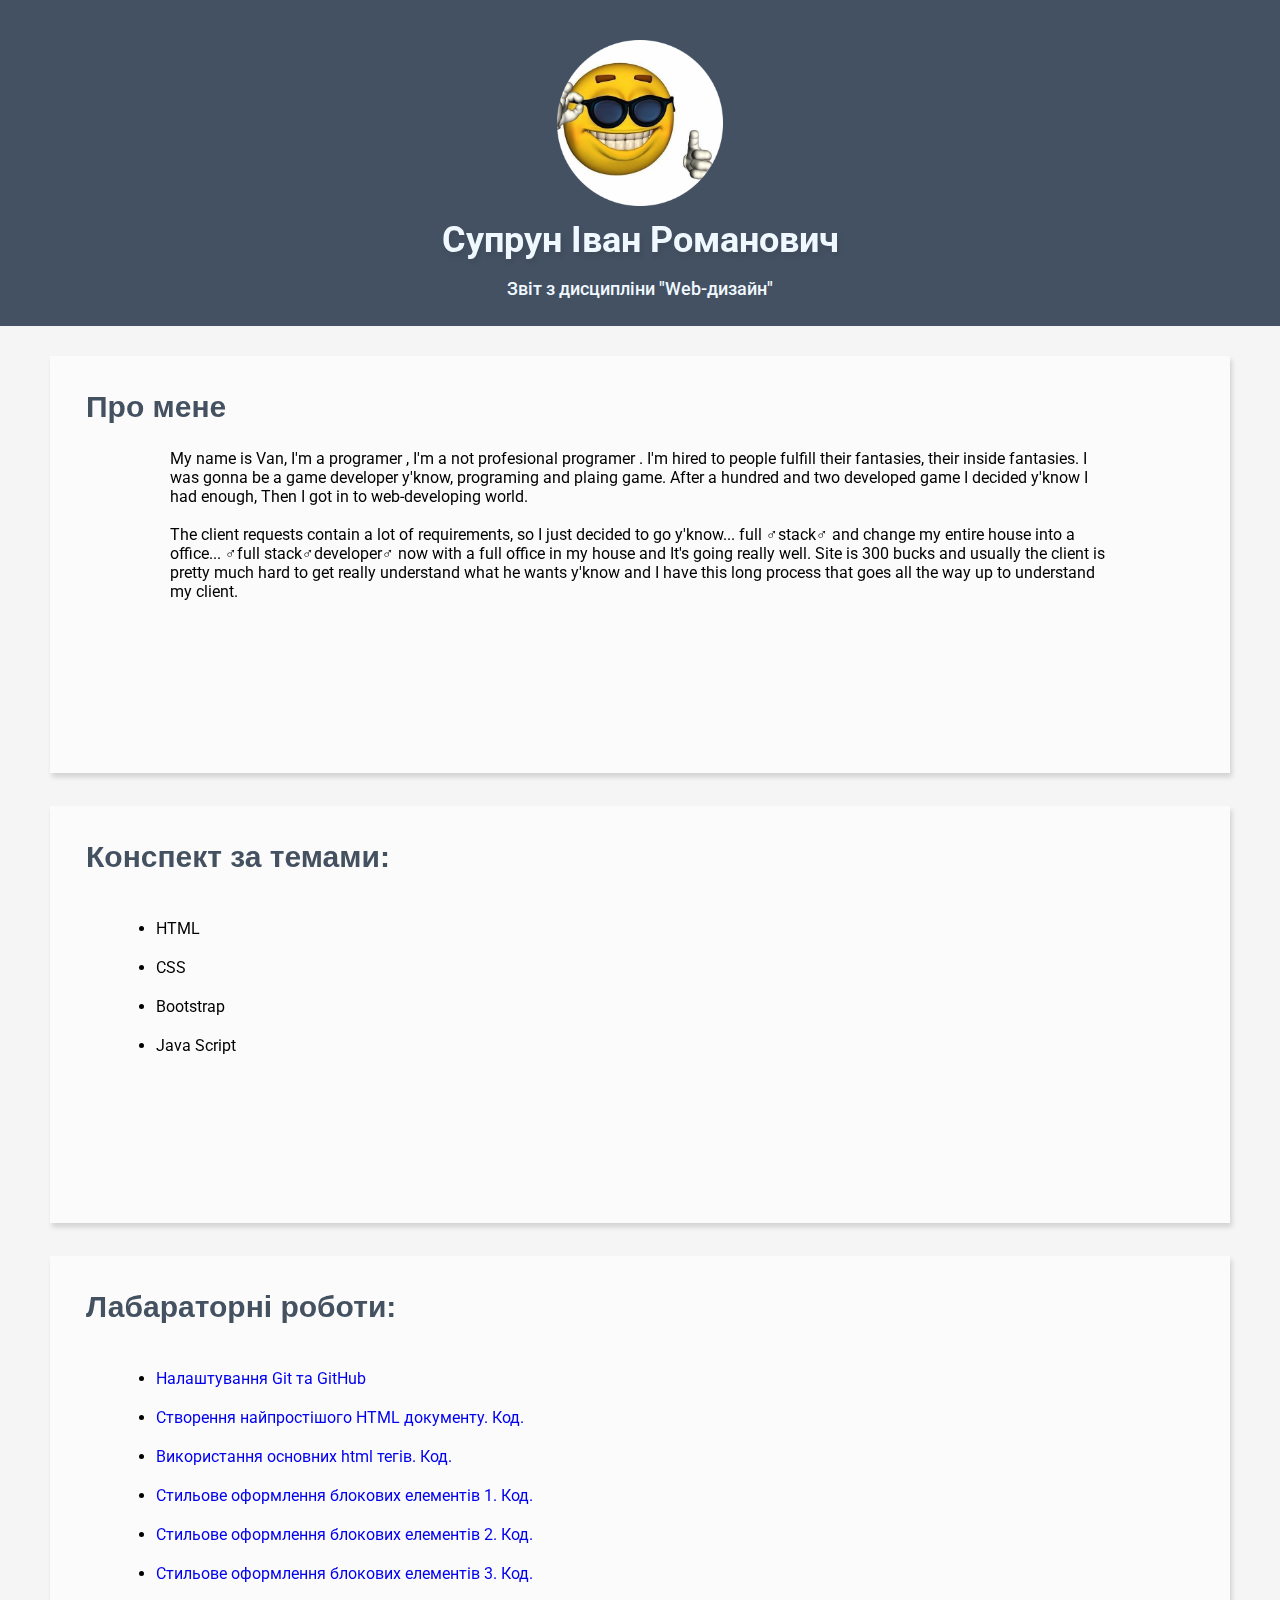
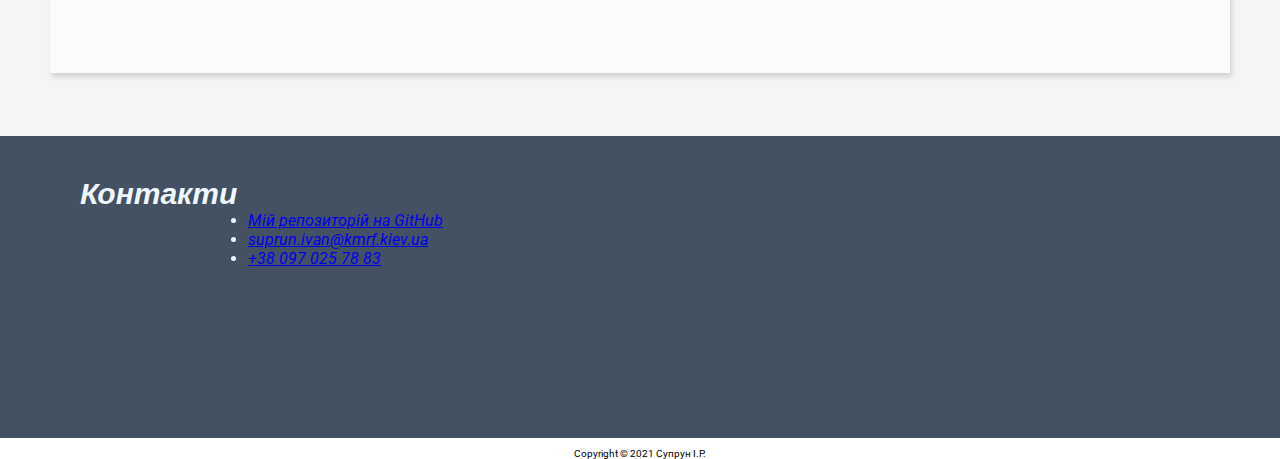
==== index.html @ cba5a213 "fix errors" ====
<!DOCTYPE html>
<html lang="uk">

<head>
    <meta charset="UTF-8">
    <meta name="viewport" content="width=device-width, initial-scale=1.0">
    <title>Семантичні теги HTML</title>
    <link rel="preconnect" href="https://fonts.gstatic.com">
    <link href="https://fonts.googleapis.com/css2?family=Roboto:wght@400;700&display=swap" rel="stylesheet">
    <link rel="stylesheet" href="css/main.css">
</head>

<body>
    <header class="header">
        <div><img src="img/1.png" title="Моє фото" alt="Моє фото" height="166px"></div>
        <h1 class="header_name">Супрун Іван Романович</h1>
        <h2 class="header_titel">Звіт з дисципліни "Web-дизайн"</h2>
    </header>

    <main class="content">
        <article class="article"><h3 class="article_title">Про мене</h3>
        <p>My name is Van, I'm a programer , I'm a not profesional programer . I'm hired to people fulfill their fantasies, their
        inside fantasies. I was gonna be a game developer y'know, programing and plaing game. After a hundred and two developed
        game I decided y'know I had enough, Then I got in to web-developing world.</p>
        <br>
        <p>The client requests contain a lot of
        requirements, so I just decided to go y'know... full ♂stack♂ and change my entire house into a office... ♂full
        stack♂developer♂ now with a full office in my house and It's going really well. Site is 300 bucks and usually the client
        is pretty much hard to get really understand what he wants y'know and I have this long process that goes all the way up
        to understand my client.
        </p>
        </article>

        <article class="article">
        <h3 class="article_title">Конспект за темами:</h3>
        <ul>
            <li class="li">HTML</li>
            <li class="li">CSS</li>
            <li class="li">Bootstrap</li>
            <li class="li">Java Script</li>
        </ul>
        </article>

        <article class="article">
        <h3 class="article_title">Лабараторні роботи:</h3>
        <ul>
            <li class="li"><a href="https://github.com/Anderli-dev/web-lessons/blob/main/README.txt" class="ref">Налаштування Git та GitHub</a></li>
            <li class="li"><a href="./01/index.html"  class="ref">Створення найпростішого HTML документу.</a><a href="https://github.com/Anderli-dev/web-lessons/blob/main/01/index.html"  class="ref"> Код.</a></li>
            <li class="li"><a href="./02/index.html"  class="ref">Використання основних html тегів.</a><a href="https://github.com/Anderli-dev/web-lessons/blob/main/02/index.html"  class="ref"> Код.</a></li>
            <li class="li"><a href="./04/lab_4_1.html"  class="ref">Стильове оформлення блокових елементів 1.</a><a href="https://github.com/Anderli-dev/web-lessons/blob/main/04/lab_4_1.html"  class="ref"> Код.</a></li>
            <li class="li"><a href="./04/lab_4_2.html" class="ref">Стильове оформлення блокових елементів 2.</a><a href="https://github.com/Anderli-dev/web-lessons/blob/main/04/lab_4_2.html" class="ref"> Код.</a></li>
            <li class="li"><a href="./04/lab_4_3.html" class="ref">Стильове оформлення блокових елементів 3.</a><a href="https://github.com/Anderli-dev/web-lessons/blob/main/04/lab_4_.html" class="ref"> Код.</a></li>
        </ul>
        </article>
    </main>
    <footer class="footer">
        <address>
        <h3 style="font-size: 30px; font-family: Arial;">Контакти</h3>
        <ul class="footer_li">
        <li class="footer_li"><a href="https://github.com/AndrewNaum/web-lessons">Мій репозиторій на GitHub</a></li>
        <li class="footer_li"><a href="mailto:suprun.ivan@kmrf.kiev.ua">suprun.ivan@kmrf.kiev.ua</a></li>
        <li class="footer_li"><a href="tel:+380970257883">+38 097 025 78 83</a></li>
        </ul>
        </address>
    </footer>
    <p style="text-align: center; font-size: 10px;">Copyright © 2021 Супрун І.Р.</p>
</body>

</html>
---- css/main.css ----
* {
  font-family: "Roboto", sans-serif;
  margin: 0;
}

.header {
  height: 326px;
  color: aliceblue;
  background-color: #445162;
  text-align: center;
  padding-top: 40px;
  padding-bottom: 30px;
  box-sizing: border-box;
}

.header_name {
  padding-top: 18px;
  padding-bottom: 25px;
  font-size: 36px;
  line-height: 24px;
  font-weight: 700;
  filter: drop-shadow(2.5px 4.33px 2.5px rgba(0, 0, 0, 0.08));
}

.header_titel {
  font-size: 18px;
  line-height: 24px;
  font-weight: 500;
}

.content {
  background-color: #f5f5f5;
  padding-bottom: 30px;
  padding-top: 30px;
}

.footer {
  height: 261px;
  background-color: #445162;
  color: aliceblue;
  text-align: left;
  padding-top: 41px;
  padding-left: 80px;
  margin-bottom: 10px;
}

.article {
  height: 296px;
  background-color: #fcfbfc;
  filter: drop-shadow(2.5px 4.33px 2.5px rgba(0, 0, 0, 0.14));
  padding-right: 120px;
  padding-left: 120px;
  padding-top: 33px;
  padding-bottom: 88px;

  margin-left: 50px;
  margin-right: 50px;
  margin-bottom: 33px;
}

.article_title {
  font-size: 30px;
  margin-left: -84px;
  line-height: 36px;
  color: #445161;
  font-family: "Arial";
  text-align: justify;
  margin-bottom: 24px;
}

.ref {
  text-decoration: none;
}

.ref:hover {
  color: red;
}

.p {
  font-size: 16px;
}

.li {
  margin-left: -54px;
  padding-top: 20px;
  font-size: 16px;
}

.footer_li {
  margin-left: 64px;
}
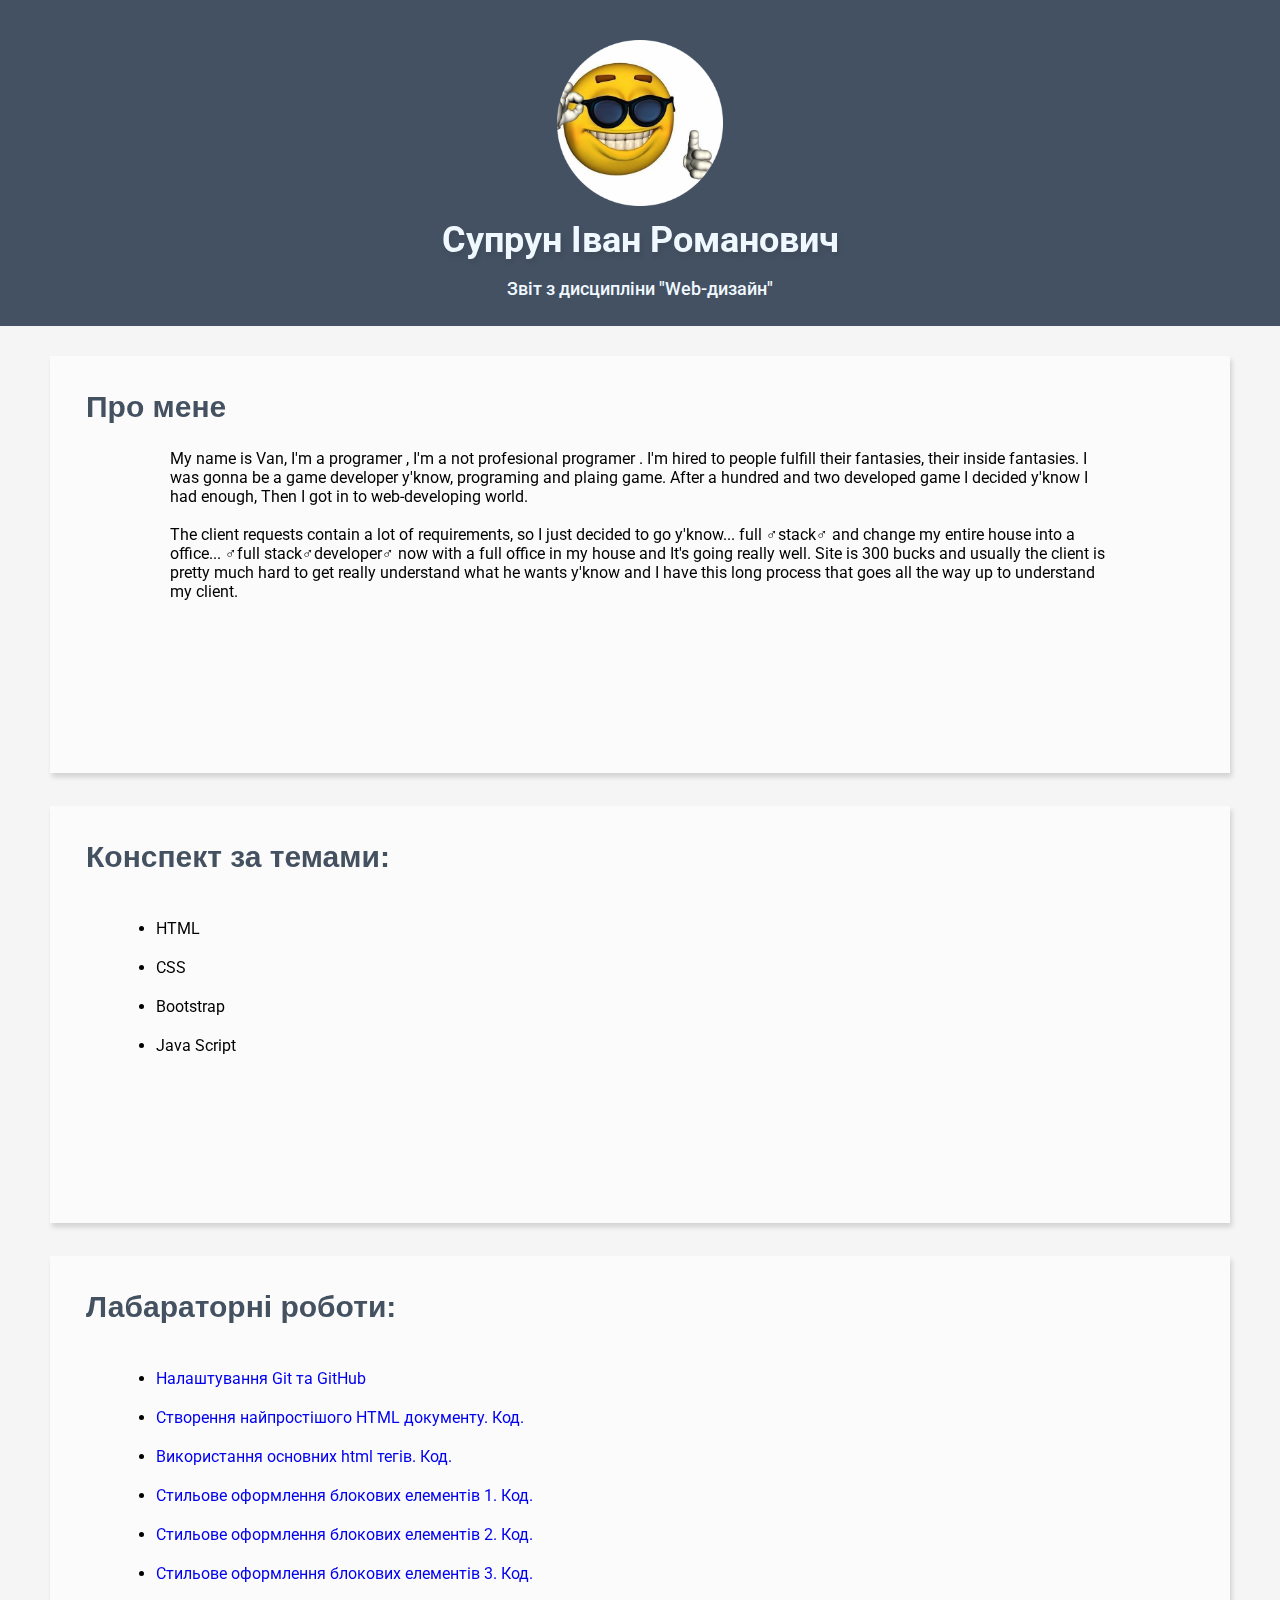
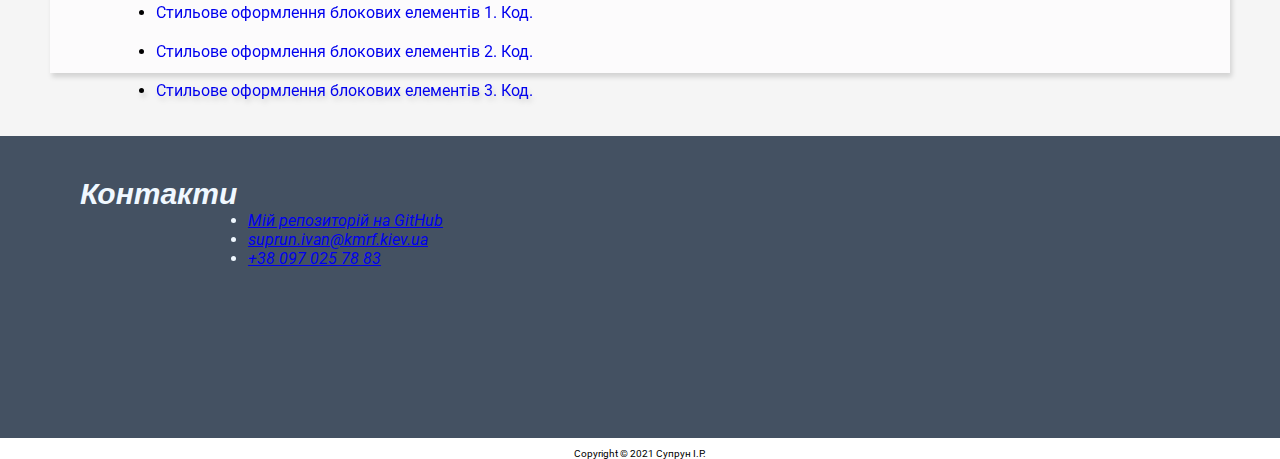
==== commit b69dce63: "fix errors" ====
--- a/index.html
+++ b/index.html
@@ -49,7 +49,10 @@
             <li class="li"><a href="./02/index.html"  class="ref">Використання основних html тегів.</a><a href="https://github.com/Anderli-dev/web-lessons/blob/main/02/index.html"  class="ref"> Код.</a></li>
             <li class="li"><a href="./04/lab_4_1.html"  class="ref">Стильове оформлення блокових елементів 1.</a><a href="https://github.com/Anderli-dev/web-lessons/blob/main/04/lab_4_1.html"  class="ref"> Код.</a></li>
             <li class="li"><a href="./04/lab_4_2.html" class="ref">Стильове оформлення блокових елементів 2.</a><a href="https://github.com/Anderli-dev/web-lessons/blob/main/04/lab_4_2.html" class="ref"> Код.</a></li>
-            <li class="li"><a href="./04/lab_4_3.html" class="ref">Стильове оформлення блокових елементів 3.</a><a href="https://github.com/Anderli-dev/web-lessons/blob/main/04/lab_4_.html" class="ref"> Код.</a></li>
+            <li class="li"><a href="./04/lab_4_3.html" class="ref">Стильове оформлення блокових елементів 3.</a><a href="https://github.com/Anderli-dev/web-lessons/blob/main/04/lab_4_3.html" class="ref"> Код.</a></li>
+            <li class="li"><a href="./05/lab_5_1.html" class="ref">Стильове оформлення блокових елементів 1.</a><a href="https://github.com/Anderli-dev/web-lessons/blob/main/04/lab_5_1.html" class="ref"> Код.</a></li>
+            <li class="li"><a href="./05/lab_5_2.html" class="ref">Стильове оформлення блокових елементів 2.</a><a href="https://github.com/Anderli-dev/web-lessons/blob/main/04/lab_5_2.html" class="ref"> Код.</a></li>
+            <li class="li"><a href="./05/lab_5_3.html" class="ref">Стильове оформлення блокових елементів 3.</a><a href="https://github.com/Anderli-dev/web-lessons/blob/main/04/lab_5_3.html" class="ref"> Код.</a></li>
         </ul>
         </article>
     </main>
@@ -57,7 +60,7 @@
         <address>
         <h3 style="font-size: 30px; font-family: Arial;">Контакти</h3>
         <ul class="footer_li">
-        <li class="footer_li"><a href="https://github.com/AndrewNaum/web-lessons">Мій репозиторій на GitHub</a></li>
+        <li class="footer_li"><a href="https://github.com/Anderli-dev/web-lessons">Мій репозиторій на GitHub</a></li>
         <li class="footer_li"><a href="mailto:suprun.ivan@kmrf.kiev.ua">suprun.ivan@kmrf.kiev.ua</a></li>
         <li class="footer_li"><a href="tel:+380970257883">+38 097 025 78 83</a></li>
         </ul>
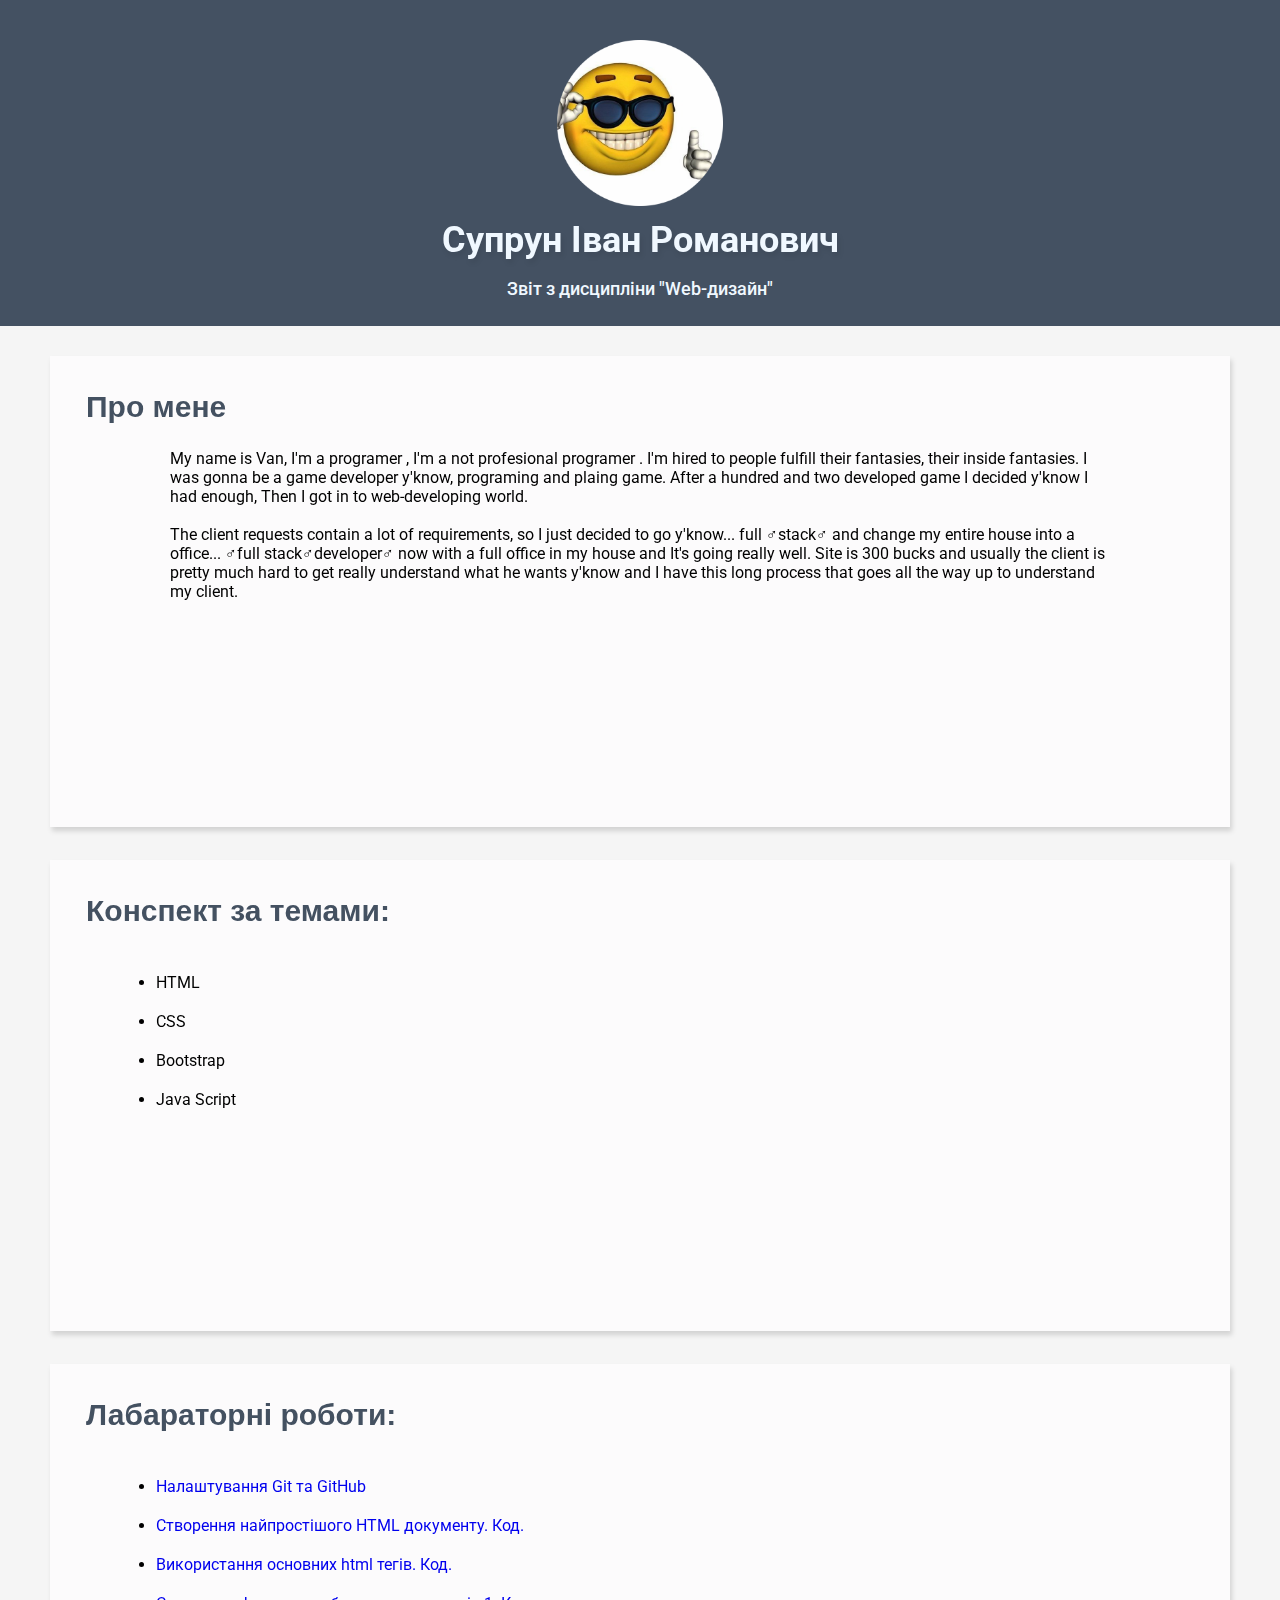
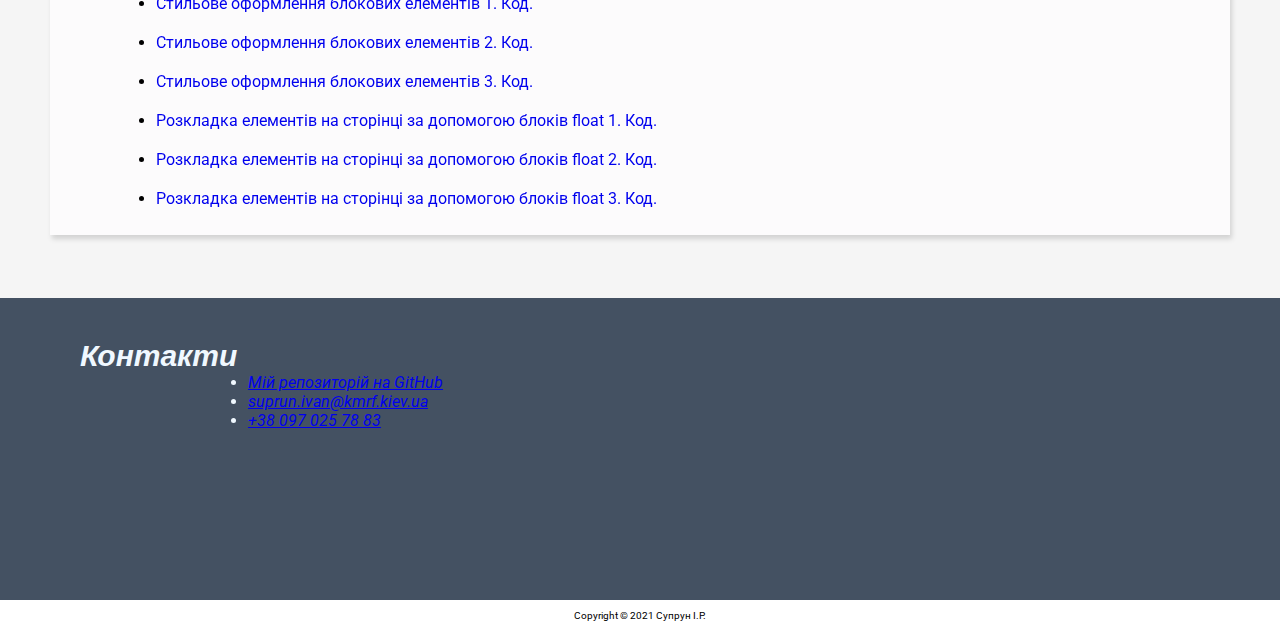
==== commit 4bef4b02: "fix errors" ====
--- a/index.html
+++ b/index.html
@@ -50,9 +50,9 @@
             <li class="li"><a href="./04/lab_4_1.html"  class="ref">Стильове оформлення блокових елементів 1.</a><a href="https://github.com/Anderli-dev/web-lessons/blob/main/04/lab_4_1.html"  class="ref"> Код.</a></li>
             <li class="li"><a href="./04/lab_4_2.html" class="ref">Стильове оформлення блокових елементів 2.</a><a href="https://github.com/Anderli-dev/web-lessons/blob/main/04/lab_4_2.html" class="ref"> Код.</a></li>
             <li class="li"><a href="./04/lab_4_3.html" class="ref">Стильове оформлення блокових елементів 3.</a><a href="https://github.com/Anderli-dev/web-lessons/blob/main/04/lab_4_3.html" class="ref"> Код.</a></li>
-            <li class="li"><a href="./05/lab_5_1.html" class="ref">Стильове оформлення блокових елементів 1.</a><a href="https://github.com/Anderli-dev/web-lessons/blob/main/04/lab_5_1.html" class="ref"> Код.</a></li>
-            <li class="li"><a href="./05/lab_5_2.html" class="ref">Стильове оформлення блокових елементів 2.</a><a href="https://github.com/Anderli-dev/web-lessons/blob/main/04/lab_5_2.html" class="ref"> Код.</a></li>
-            <li class="li"><a href="./05/lab_5_3.html" class="ref">Стильове оформлення блокових елементів 3.</a><a href="https://github.com/Anderli-dev/web-lessons/blob/main/04/lab_5_3.html" class="ref"> Код.</a></li>
+            <li class="li"><a href="./05/lab5_1.html" class="ref">Розкладка елементів на сторінці за допомогою блоків float 1.</a><a href="https://github.com/Anderli-dev/web-lessons/blob/main/04/lab5_1.html" class="ref"> Код.</a></li>
+            <li class="li"><a href="./05/lab5_2.html" class="ref">Розкладка елементів на сторінці за допомогою блоків float 2.</a><a href="https://github.com/Anderli-dev/web-lessons/blob/main/04/lab5_2.html" class="ref"> Код.</a></li>
+            <li class="li"><a href="./05/lab5_3.html" class="ref">Розкладка елементів на сторінці за допомогою блоків float 3.</a><a href="https://github.com/Anderli-dev/web-lessons/blob/main/04/lab5_3.html" class="ref"> Код.</a></li>
         </ul>
         </article>
     </main>
--- a/css/main.css
+++ b/css/main.css
@@ -45,7 +45,7 @@
 }
 
 .article {
-  height: 296px;
+  height: 350px;
   background-color: #fcfbfc;
   filter: drop-shadow(2.5px 4.33px 2.5px rgba(0, 0, 0, 0.14));
   padding-right: 120px;
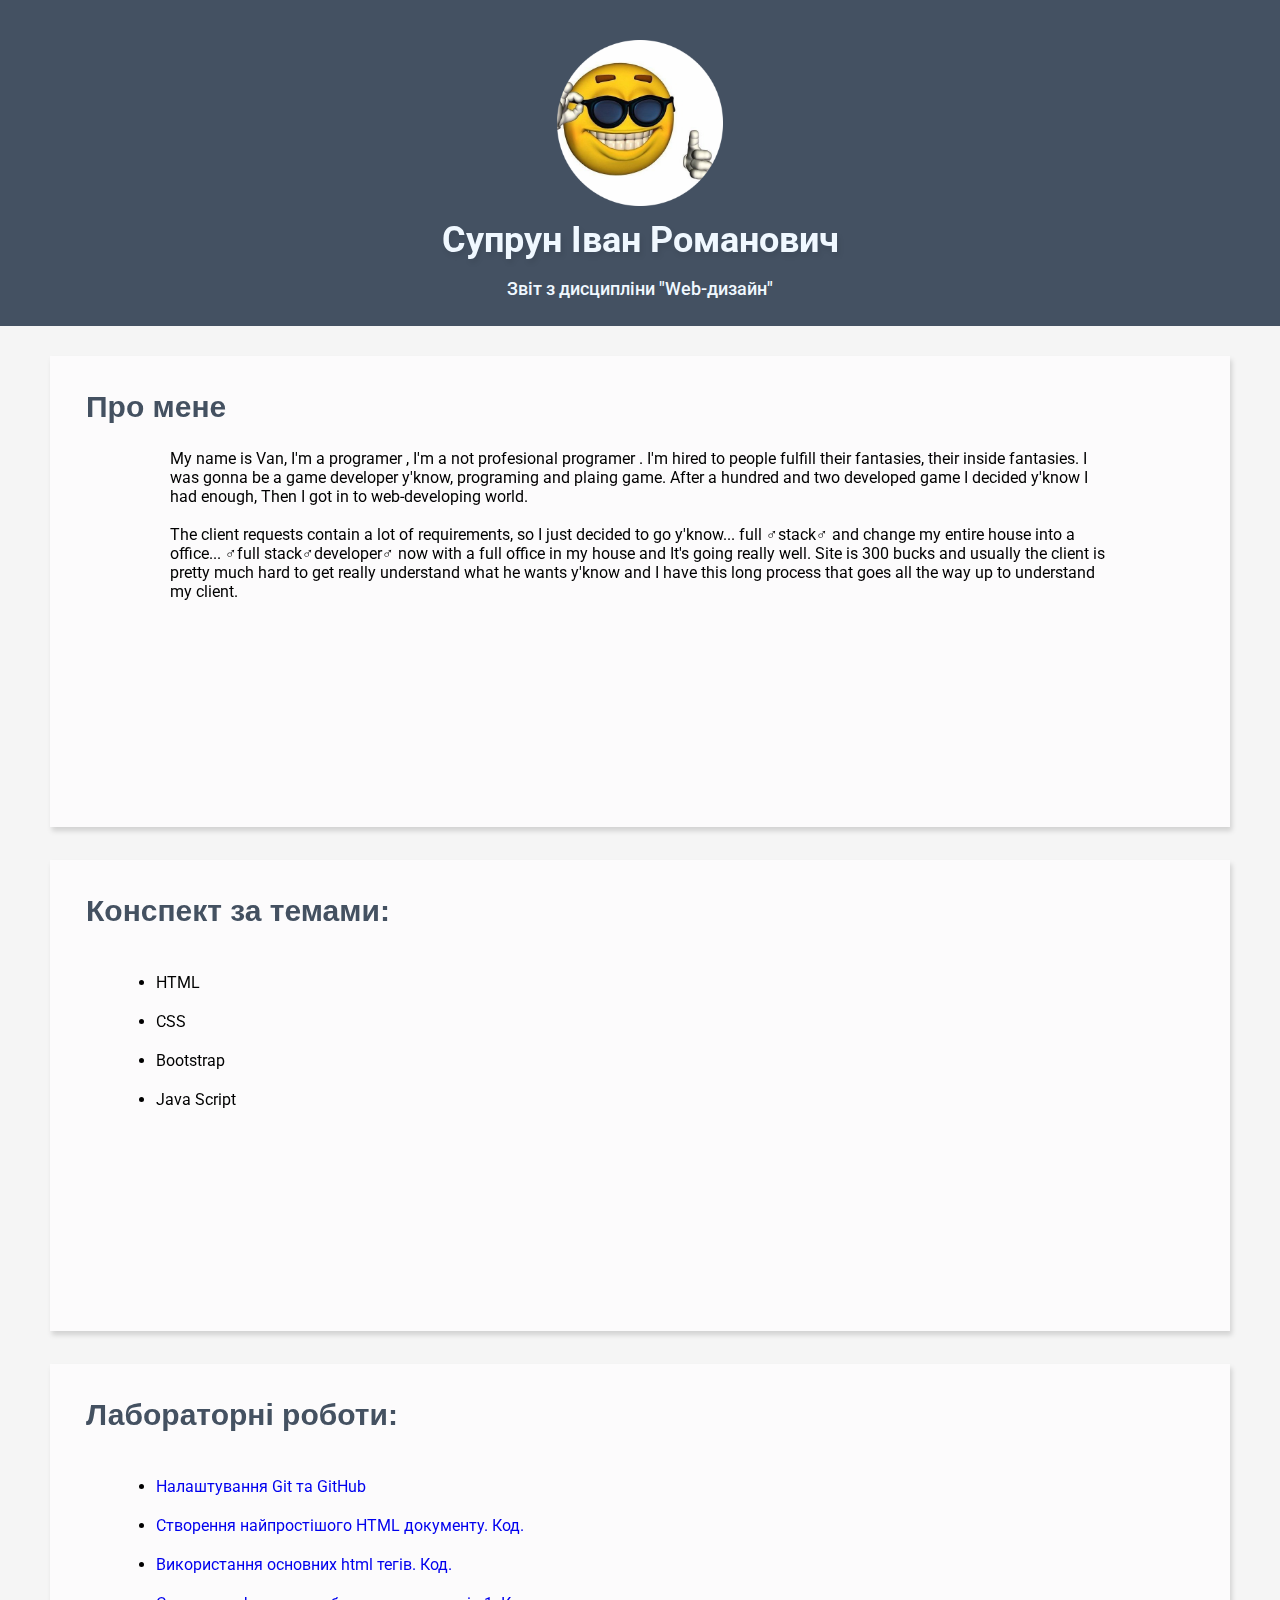
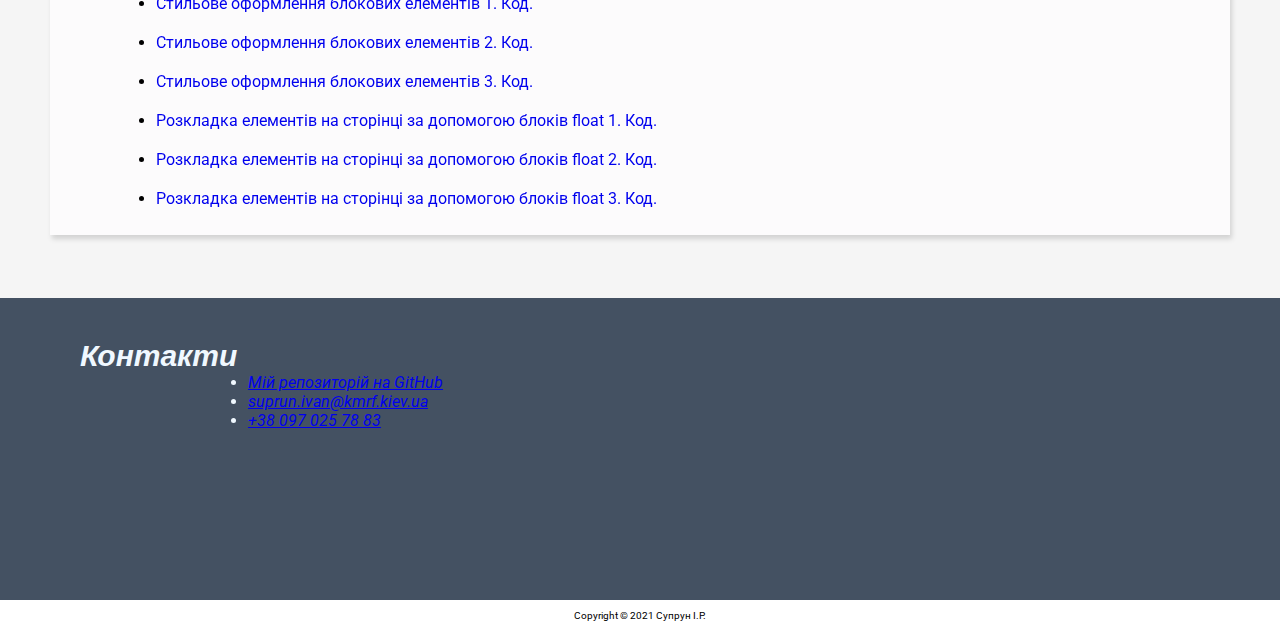
==== commit 5107968c: "init" ====
--- a/index.html
+++ b/index.html
@@ -42,7 +42,7 @@
         </article>
 
         <article class="article">
-        <h3 class="article_title">Лабараторні роботи:</h3>
+        <h3 class="article_title">Лабораторні роботи:</h3>
         <ul>
             <li class="li"><a href="https://github.com/Anderli-dev/web-lessons/blob/main/README.txt" class="ref">Налаштування Git та GitHub</a></li>
             <li class="li"><a href="./01/index.html"  class="ref">Створення найпростішого HTML документу.</a><a href="https://github.com/Anderli-dev/web-lessons/blob/main/01/index.html"  class="ref"> Код.</a></li>
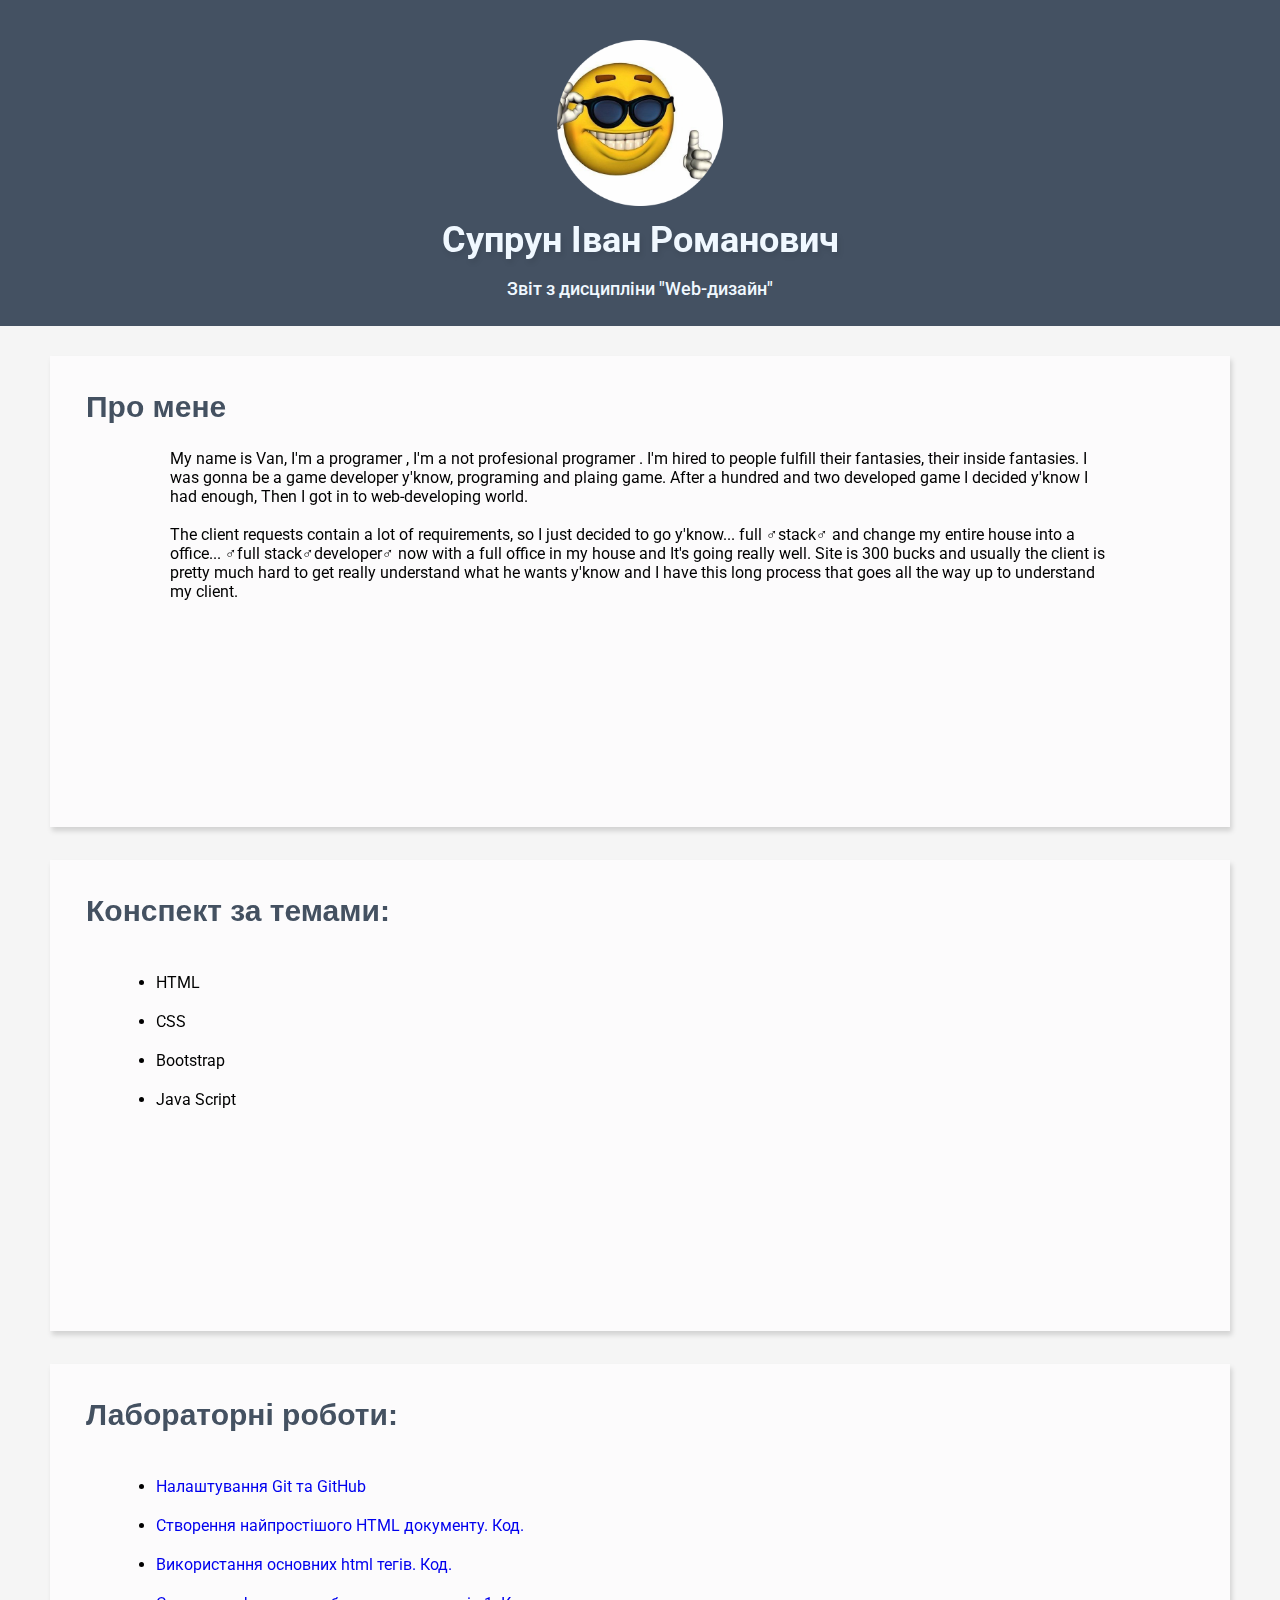
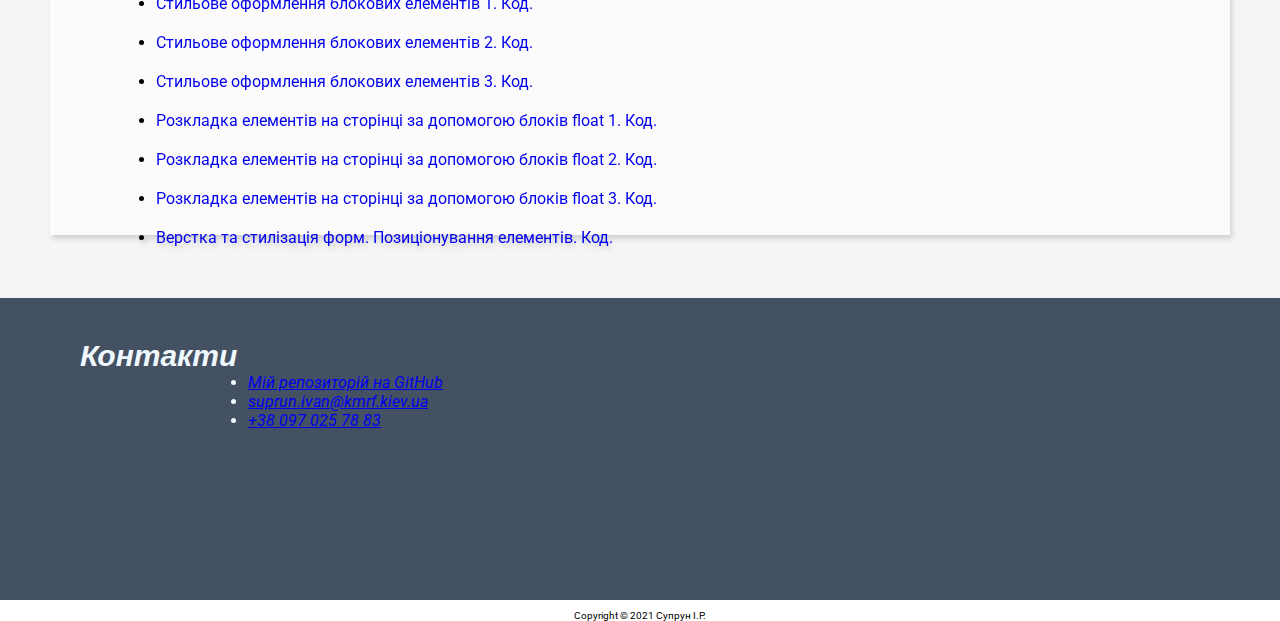
==== commit aed86874: "fix erorrs" ====
--- a/index.html
+++ b/index.html
@@ -53,6 +53,7 @@
             <li class="li"><a href="./05/lab5_1.html" class="ref">Розкладка елементів на сторінці за допомогою блоків float 1.</a><a href="https://github.com/Anderli-dev/web-lessons/blob/main/04/lab5_1.html" class="ref"> Код.</a></li>
             <li class="li"><a href="./05/lab5_2.html" class="ref">Розкладка елементів на сторінці за допомогою блоків float 2.</a><a href="https://github.com/Anderli-dev/web-lessons/blob/main/04/lab5_2.html" class="ref"> Код.</a></li>
             <li class="li"><a href="./05/lab5_3.html" class="ref">Розкладка елементів на сторінці за допомогою блоків float 3.</a><a href="https://github.com/Anderli-dev/web-lessons/blob/main/04/lab5_3.html" class="ref"> Код.</a></li>
+            <li class="li"><a href="./06/lab6_1.html" class="ref">Верстка та стилізація форм. Позиціонування елементів.</a><a href="https://github.com/Anderli-dev/web-lessons/blob/main/06/lab6_1.html" class="ref"> Код.</a></li>
         </ul>
         </article>
     </main>
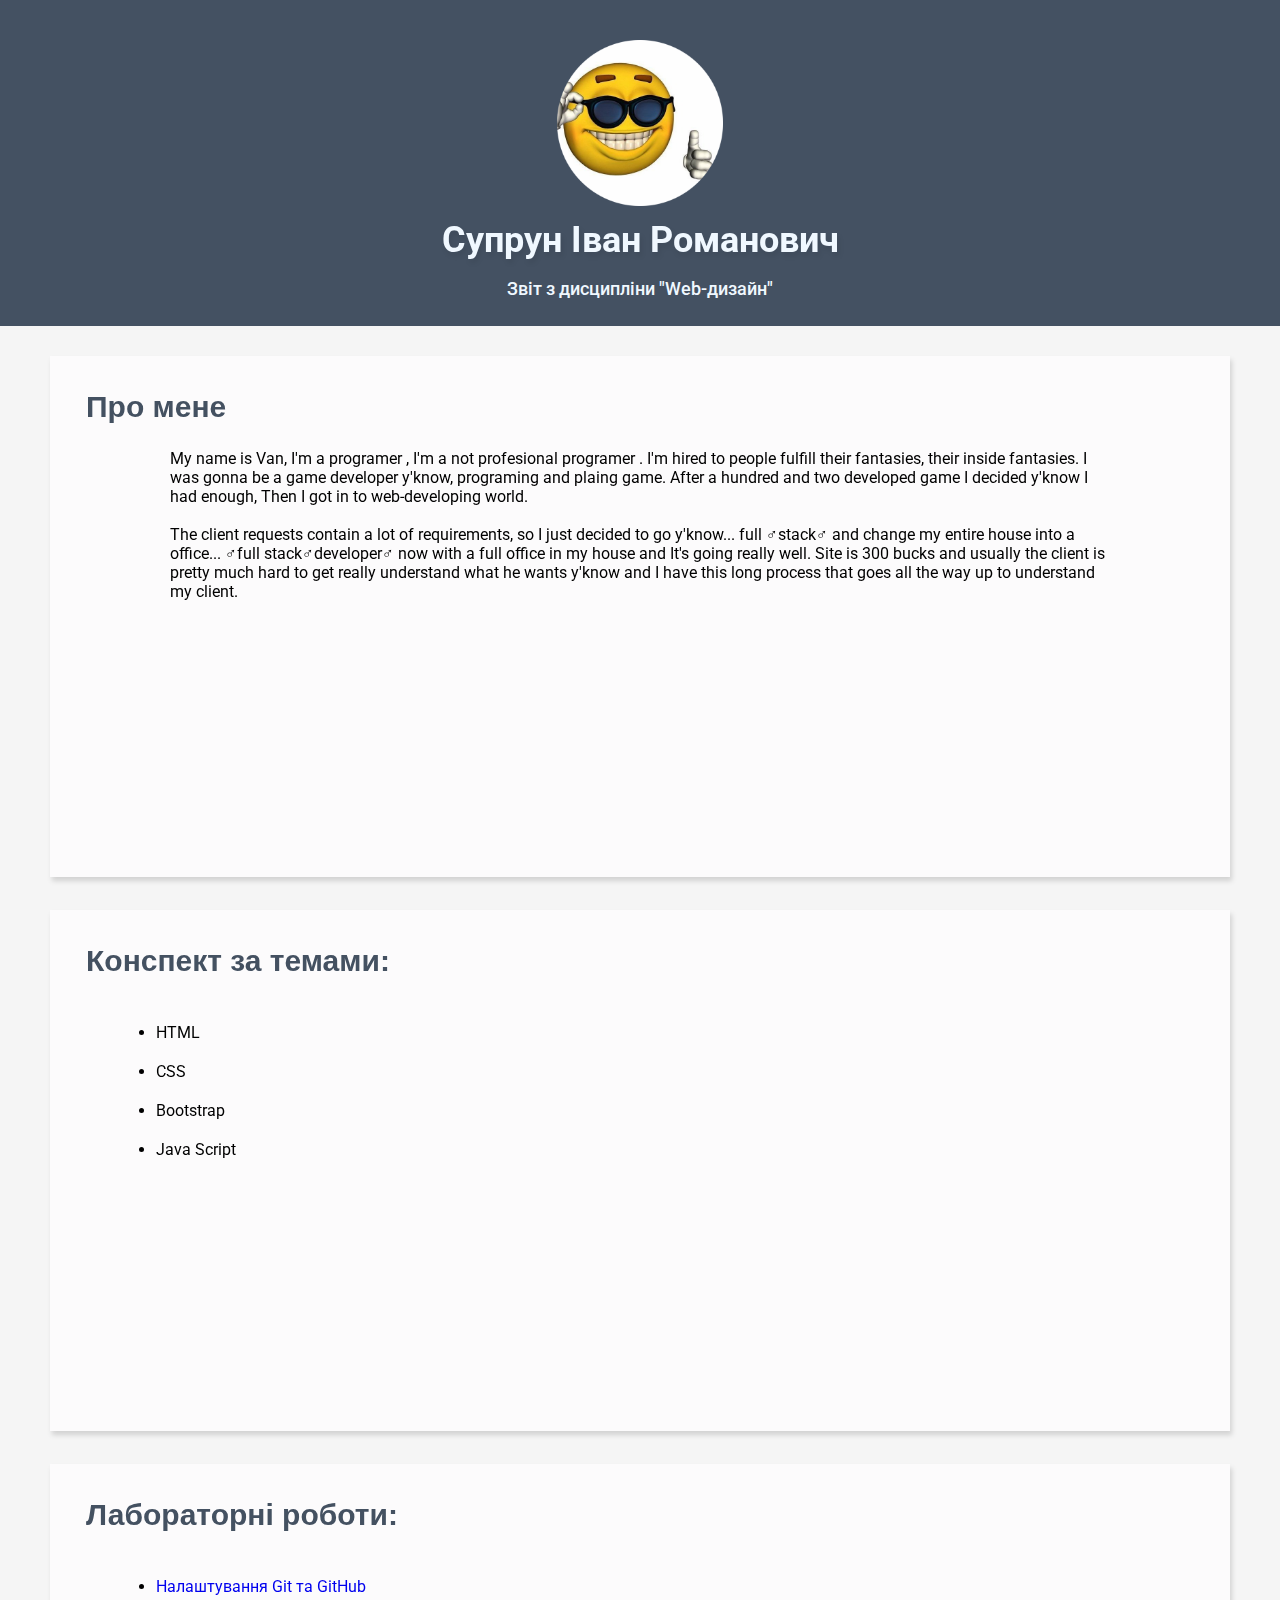
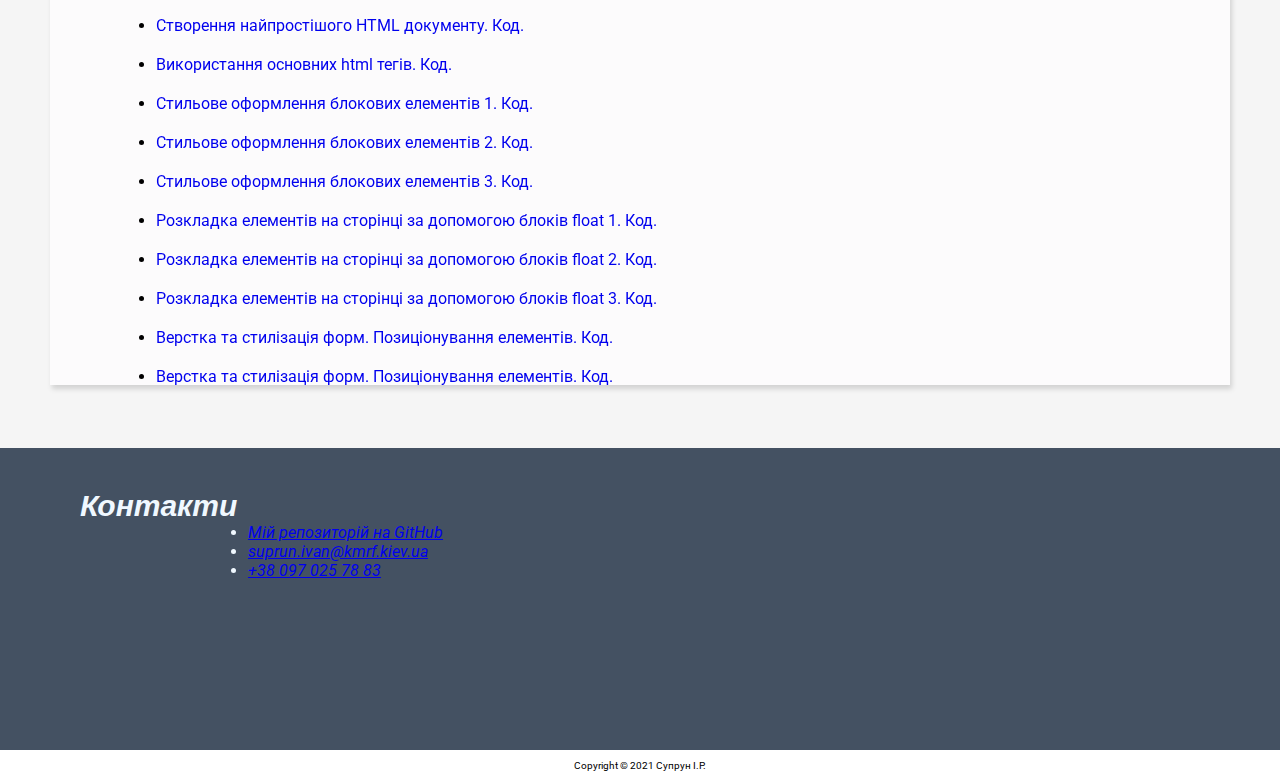
==== commit a66394c9: "fix errors" ====
--- a/index.html
+++ b/index.html
@@ -54,6 +54,7 @@
             <li class="li"><a href="./05/lab5_2.html" class="ref">Розкладка елементів на сторінці за допомогою блоків float 2.</a><a href="https://github.com/Anderli-dev/web-lessons/blob/main/04/lab5_2.html" class="ref"> Код.</a></li>
             <li class="li"><a href="./05/lab5_3.html" class="ref">Розкладка елементів на сторінці за допомогою блоків float 3.</a><a href="https://github.com/Anderli-dev/web-lessons/blob/main/04/lab5_3.html" class="ref"> Код.</a></li>
             <li class="li"><a href="./06/lab6_1.html" class="ref">Верстка та стилізація форм. Позиціонування елементів.</a><a href="https://github.com/Anderli-dev/web-lessons/blob/main/06/lab6_1.html" class="ref"> Код.</a></li>
+            <li class="li"><a href="./06/lab6_2.html" class="ref">Верстка та стилізація форм. Позиціонування елементів.</a><a href="https://github.com/Anderli-dev/web-lessons/blob/main/06/lab6_2.html" class="ref"> Код.</a></li>
         </ul>
         </article>
     </main>
--- a/css/main.css
+++ b/css/main.css
@@ -45,7 +45,7 @@
 }
 
 .article {
-  height: 350px;
+  height: 400px;
   background-color: #fcfbfc;
   filter: drop-shadow(2.5px 4.33px 2.5px rgba(0, 0, 0, 0.14));
   padding-right: 120px;
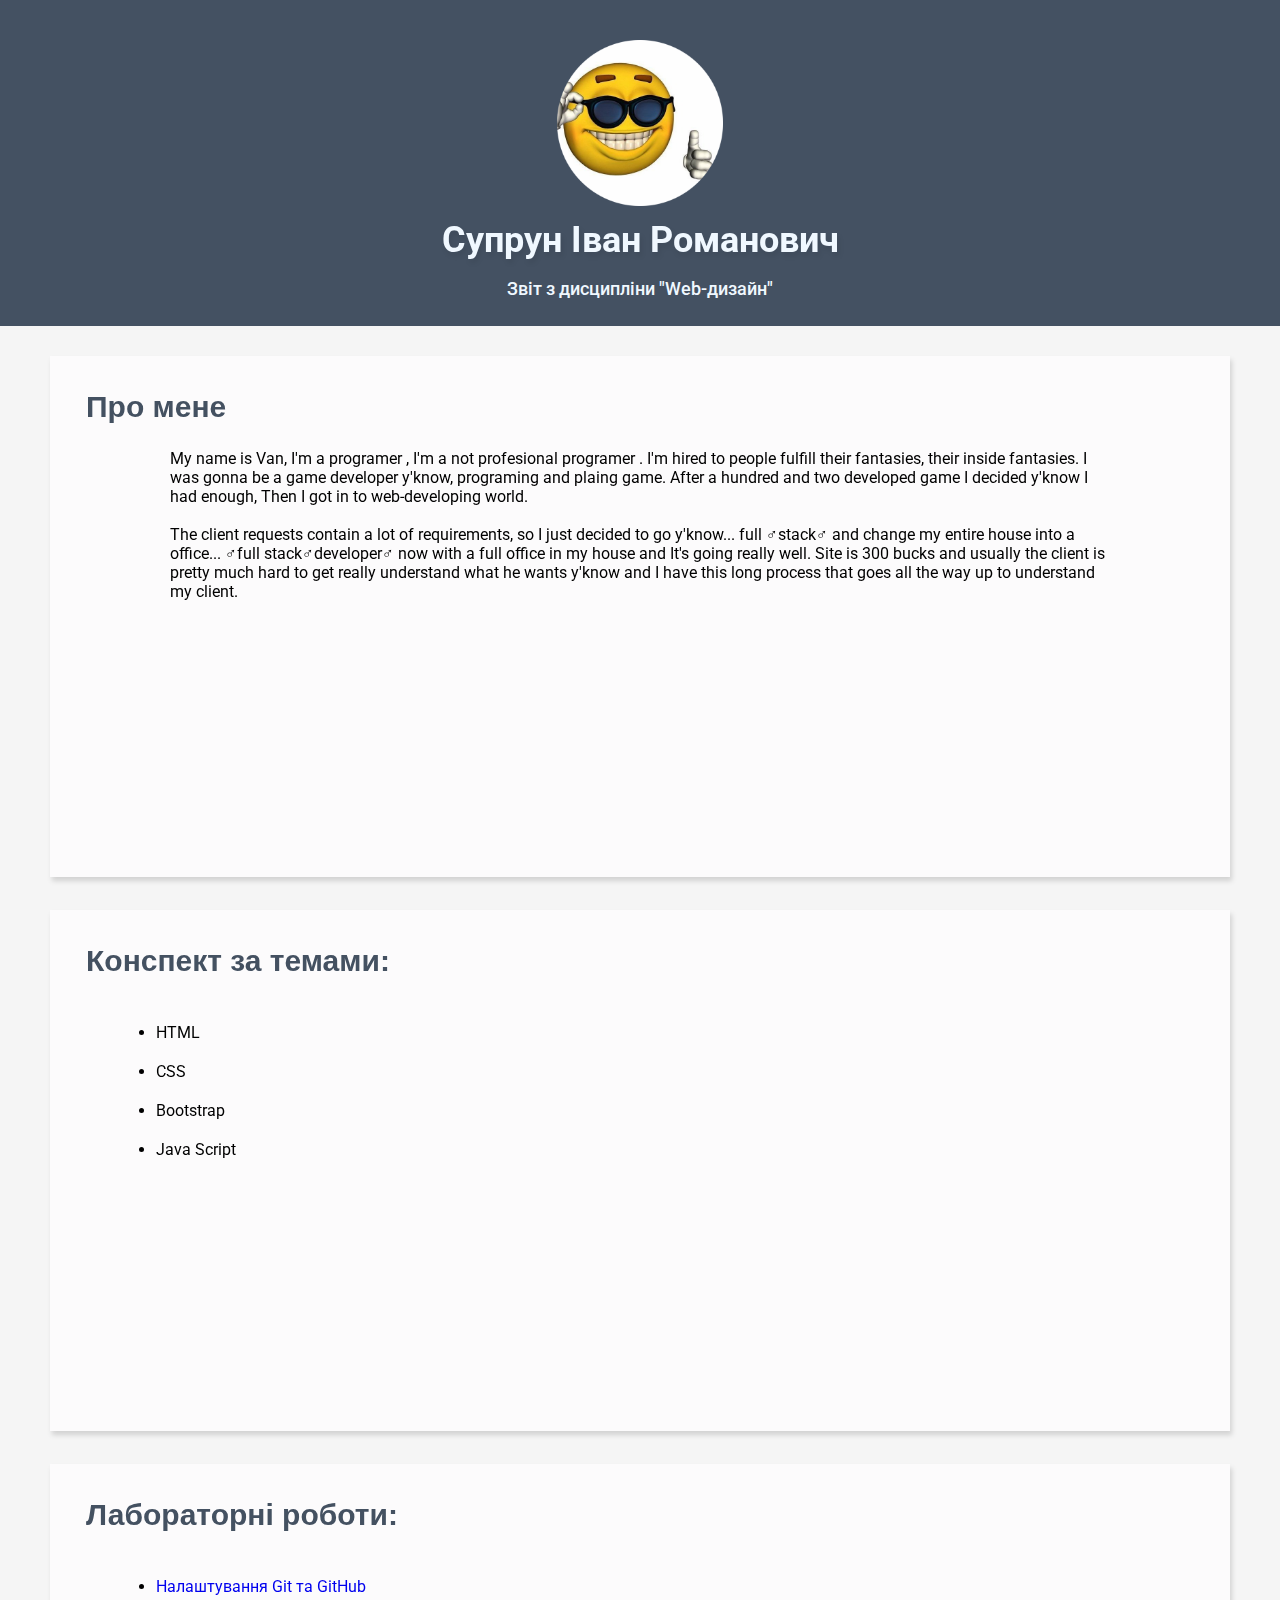
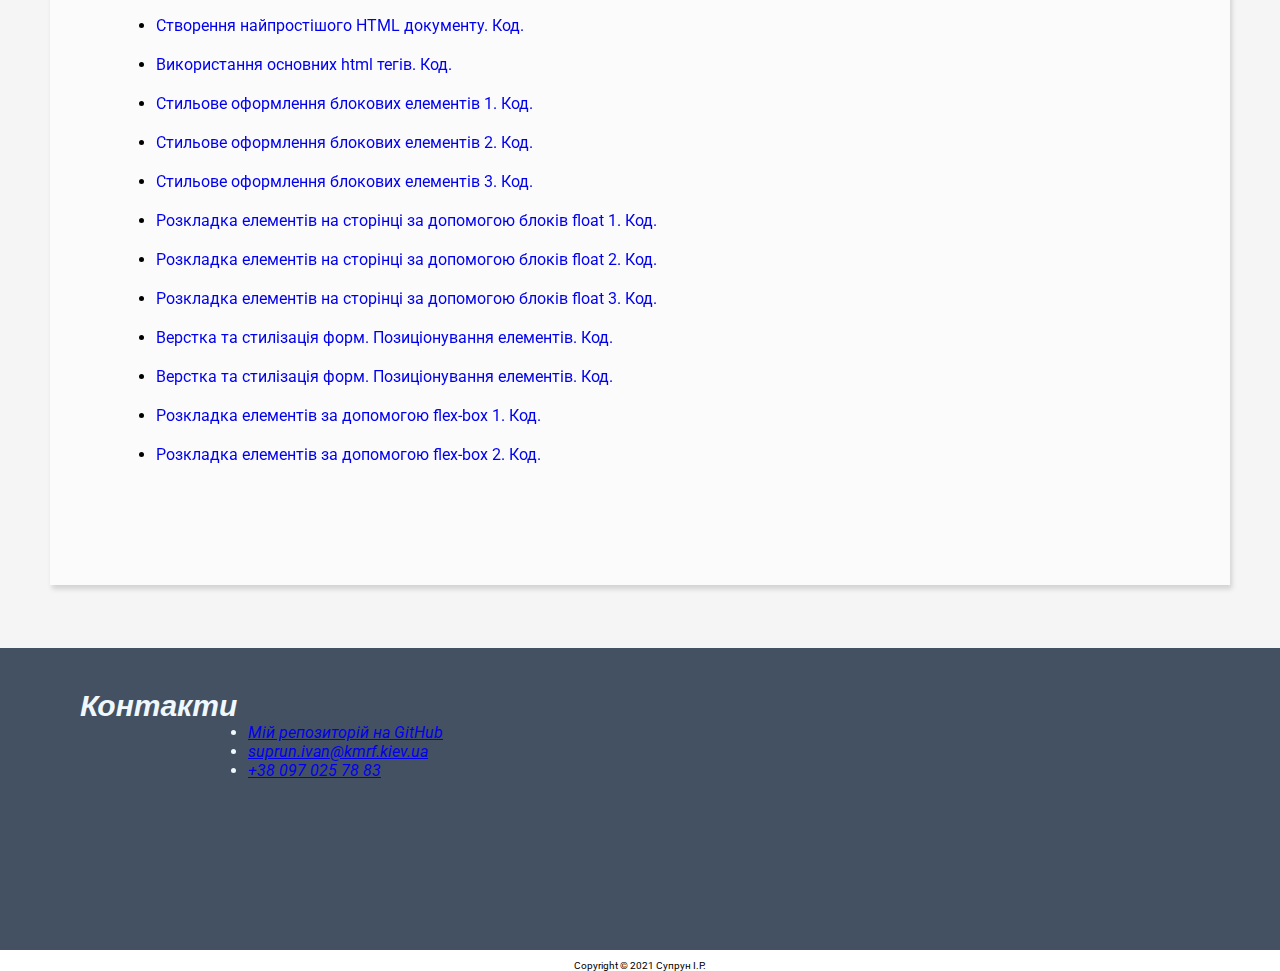
==== commit f82c9073: "lab7" ====
--- a/index.html
+++ b/index.html
@@ -55,6 +55,8 @@
             <li class="li"><a href="./05/lab5_3.html" class="ref">Розкладка елементів на сторінці за допомогою блоків float 3.</a><a href="https://github.com/Anderli-dev/web-lessons/blob/main/04/lab5_3.html" class="ref"> Код.</a></li>
             <li class="li"><a href="./06/lab6_1.html" class="ref">Верстка та стилізація форм. Позиціонування елементів.</a><a href="https://github.com/Anderli-dev/web-lessons/blob/main/06/lab6_1.html" class="ref"> Код.</a></li>
             <li class="li"><a href="./06/lab6_2.html" class="ref">Верстка та стилізація форм. Позиціонування елементів.</a><a href="https://github.com/Anderli-dev/web-lessons/blob/main/06/lab6_2.html" class="ref"> Код.</a></li>
+            <li class="li"><a href="./07/lab7_1.html" class="ref">Розкладка елементів за допомогою flex-box 1.</a><a href="https://github.com/Anderli-dev/web-lessons/blob/main/06/lab7_1.html" class="ref"> Код.</a></li>
+            <li class="li"><a href="./07/lab7_2.html" class="ref">Розкладка елементів за допомогою flex-box 2.</a><a href="https://github.com/Anderli-dev/web-lessons/blob/main/06/lab7_2.html" class="ref"> Код.</a></li>
         </ul>
         </article>
     </main>
--- a/css/main.css
+++ b/css/main.css
@@ -57,6 +57,19 @@
   margin-right: 50px;
   margin-bottom: 33px;
 }
+.article:last-child {
+  height: 600px;
+  background-color: #fcfbfc;
+  filter: drop-shadow(2.5px 4.33px 2.5px rgba(0, 0, 0, 0.14));
+  padding-right: 120px;
+  padding-left: 120px;
+  padding-top: 33px;
+  padding-bottom: 88px;
+
+  margin-left: 50px;
+  margin-right: 50px;
+  margin-bottom: 33px;
+}
 
 .article_title {
   font-size: 30px;
